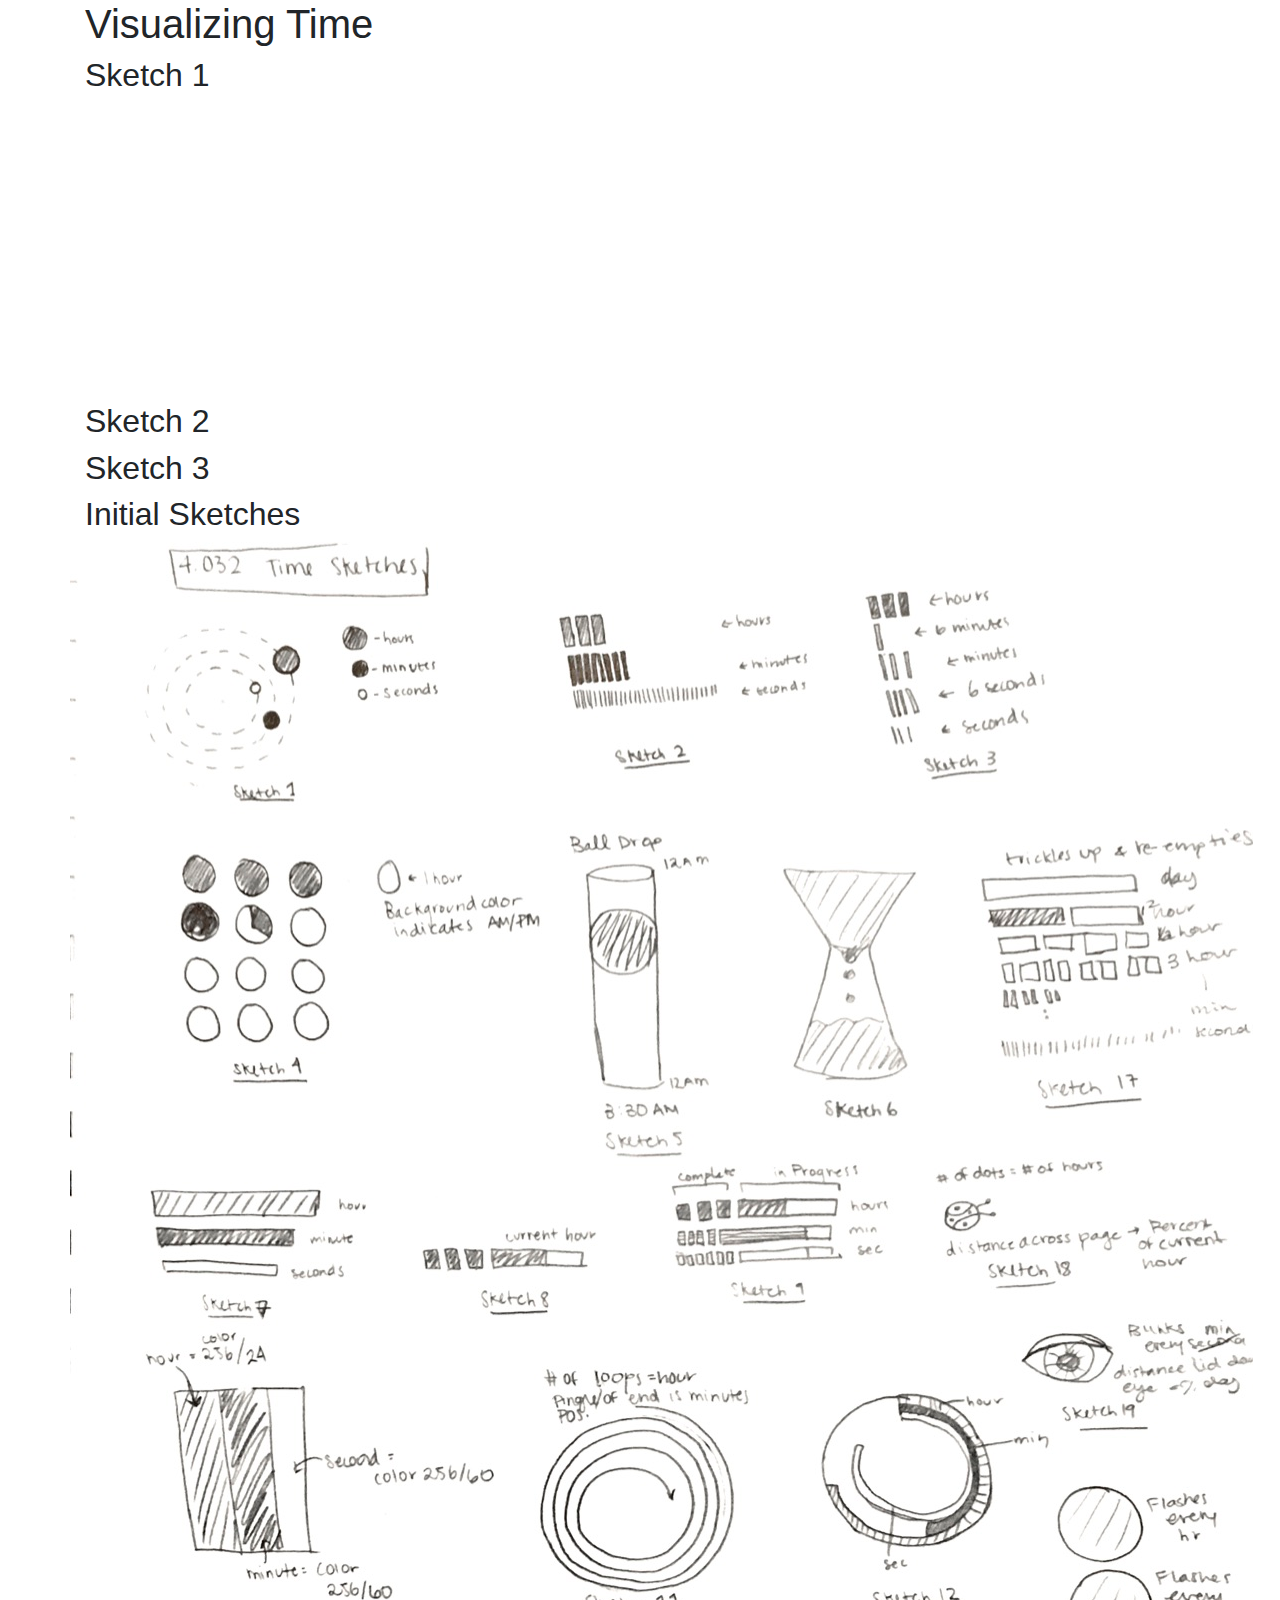
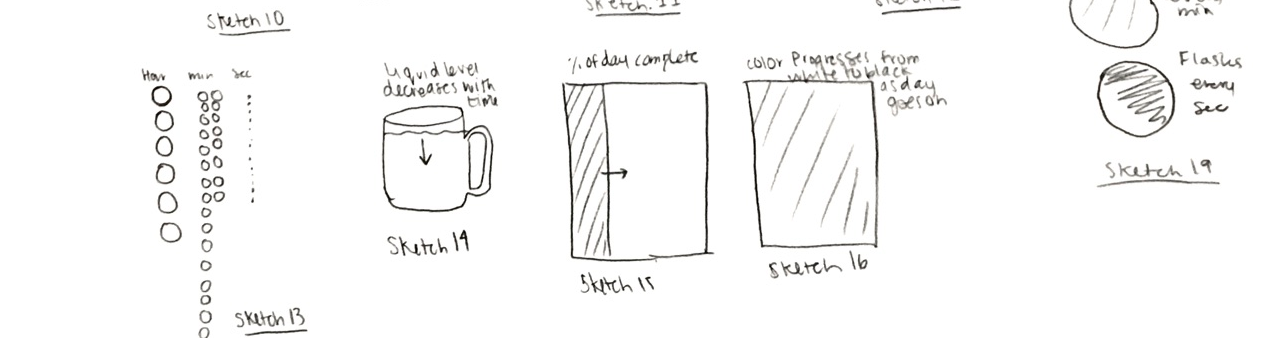
==== Project_1/index.html @ b23b74fe "Added images of sketches" ====
<!DOCTYPE html>
<html lang="en">
<head>
    <meta charset="UTF-8">
    <title>Visualizing time - Project 1</title>
    <link rel="stylesheet" href="https://maxcdn.bootstrapcdn.com/bootstrap/4.0.0/css/bootstrap.min.css" integrity="sha384-Gn5384xqQ1aoWXA+058RXPxPg6fy4IWvTNh0E263XmFcJlSAwiGgFAW/dAiS6JXm" crossorigin="anonymous">
    <link href="style.css" rel="stylesheet"/>
</head>
<body>
<div class="container">
    <div class="row">
        <h1 class="col-md-12">Visualizing Time</h1>
    </div>
    <div class="row">
        <h2 class="col-md-12">Sketch 1</h2>
        <canvas id="plot1"></canvas>
    </div>
    <div class="row">
        <h2 class="col-md-12">Sketch 2</h2>
        <div id="plot2">
        </div>

    </div>
    <div class="row">
        <h2 class="col-md-12">Sketch 3</h2>
        <div id="plot3"></div>
    </div>
    <div class = "row">
        <h2 class="col-md-12">Initial Sketches</h2>
        <div id="prototypes"></div>
        <img src="sketches.jpg" alt="Initial Sketches">
</div>

<script src="https://d3js.org/d3.v4.min.js"></script>
<script src="script_1.js"></script>
<script src="script_2.js"></script>
<script src="script_3.js"></script>
</body>
</html>
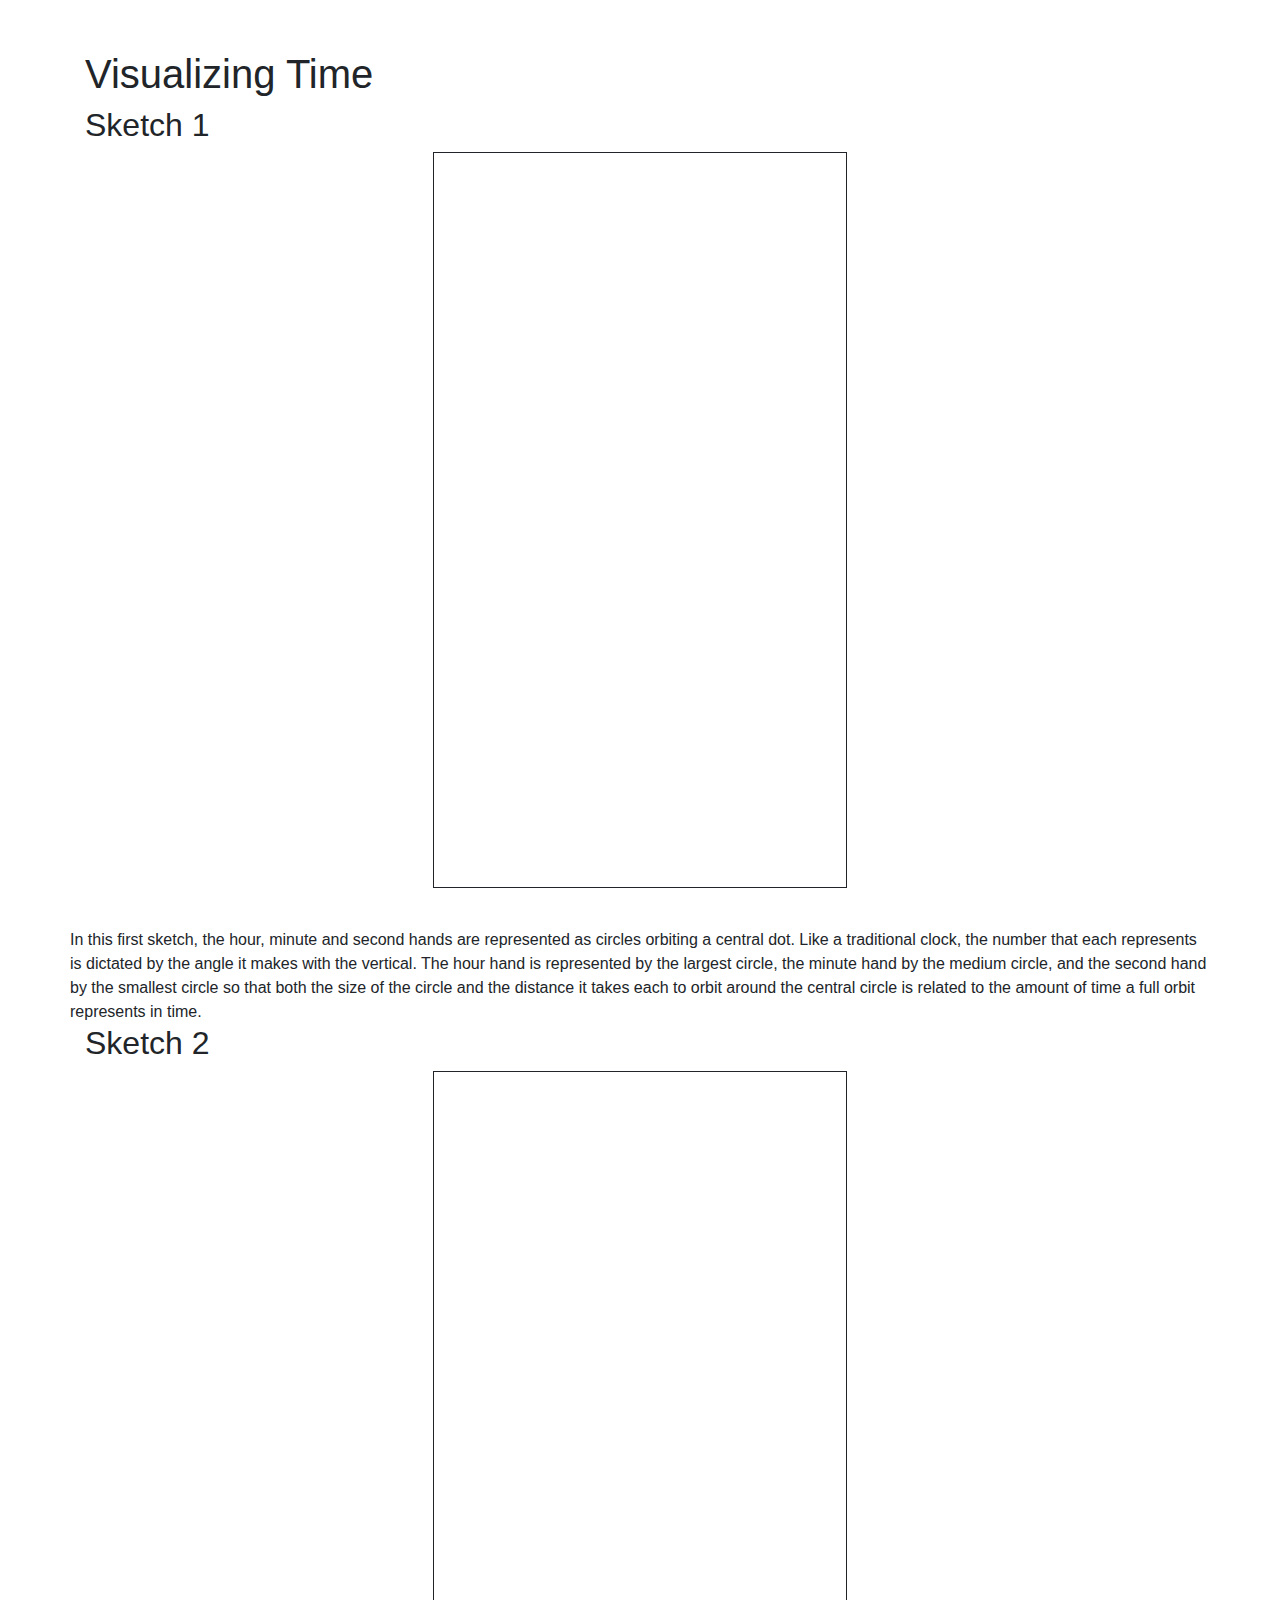
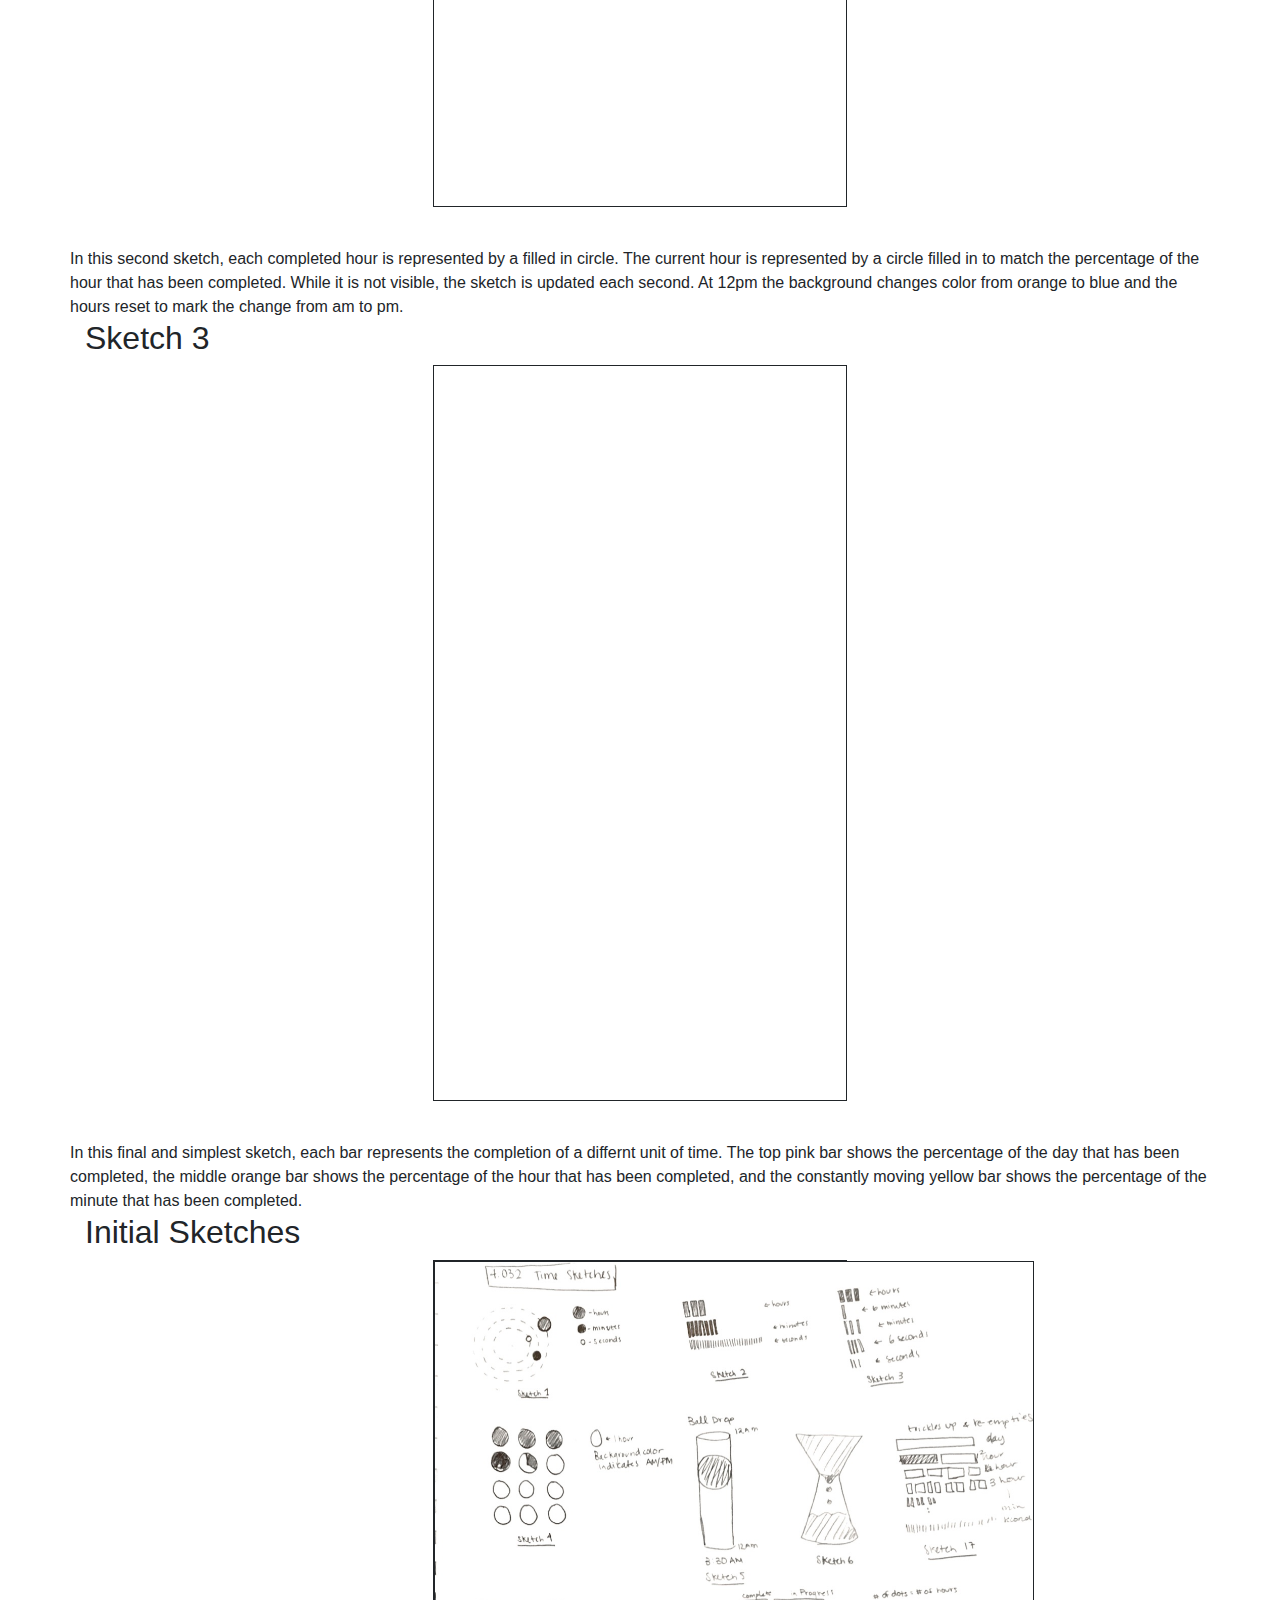
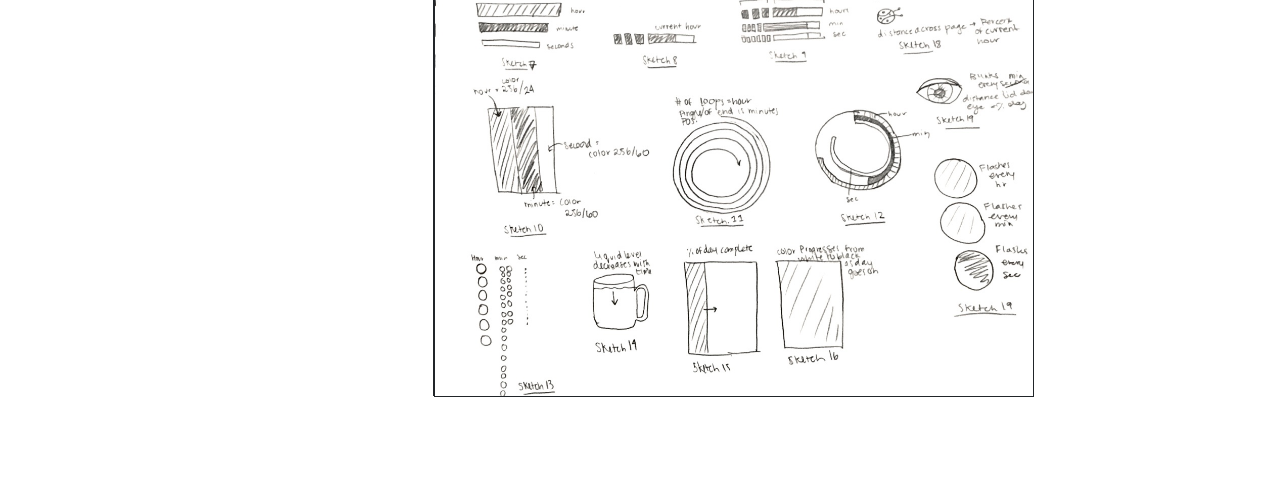
==== commit a94ece53: "Added sketch descriptions" ====
--- a/Project_1/index.html
+++ b/Project_1/index.html
@@ -14,21 +14,25 @@
     <div class="row">
         <h2 class="col-md-12">Sketch 1</h2>
         <canvas id="plot1"></canvas>
+        <div>In this first sketch, the hour, minute and second hands are represented as circles orbiting a central dot. Like a traditional clock, the number that each represents is dictated by the angle it makes with the vertical. The hour hand is represented by the largest circle, the minute hand by the medium circle, and the second hand by the smallest circle so that both the size of the circle and the distance it takes each to orbit around the central circle is related to the amount of time a full orbit represents in time.  </div>
     </div>
+
     <div class="row">
         <h2 class="col-md-12">Sketch 2</h2>
-        <div id="plot2">
-        </div>
+        <div id="plot2"></div>
+        <div>In this second sketch, each completed hour is represented by a filled in circle. The current hour is represented by a circle filled in to match the percentage of the hour that has been completed. While it is not visible, the sketch is updated each second. At 12pm the background changes color from orange to blue and the hours reset to mark the change from am to pm.    </div>
 
     </div>
     <div class="row">
         <h2 class="col-md-12">Sketch 3</h2>
         <div id="plot3"></div>
+        <div>In this final and  simplest sketch, each bar represents the completion of a differnt unit of time. The top pink bar shows the percentage of the day that has been completed, the middle orange bar shows the percentage of the hour that has been completed, and the constantly moving yellow bar shows the percentage of the minute that has been completed.    </div>
+
     </div>
     <div class = "row">
         <h2 class="col-md-12">Initial Sketches</h2>
-        <div id="prototypes"></div>
-        <img src="sketches.jpg" alt="Initial Sketches">
+        <div id="prototypes"><img src="sketches.jpg" alt="Initial Sketches"></div>
+        
 </div>
 
 <script src="https://d3js.org/d3.v4.min.js"></script>
--- a/Project_1/style.css
+++ b/Project_1/style.css
@@ -0,0 +1,28 @@
+body {
+    padding: 50px;
+}
+
+#plot1, #plot2, #plot3, #prototypes {
+    width: 414px;
+    height: 736px;
+    border: 1px solid;
+    float: left;
+    margin-left: auto;
+    margin-right: auto;
+    margin-bottom:40px;
+}
+img{
+    width: 600px;
+    height: 736px;
+    border: 1px solid;
+    float: left;
+    margin-left: auto;
+    margin-right: auto;
+    margin-bottom:40px;
+
+}
+
+#plot2 canvas, #plot3 canvas  {
+    width: 100%;
+    height: 100%;
+}
